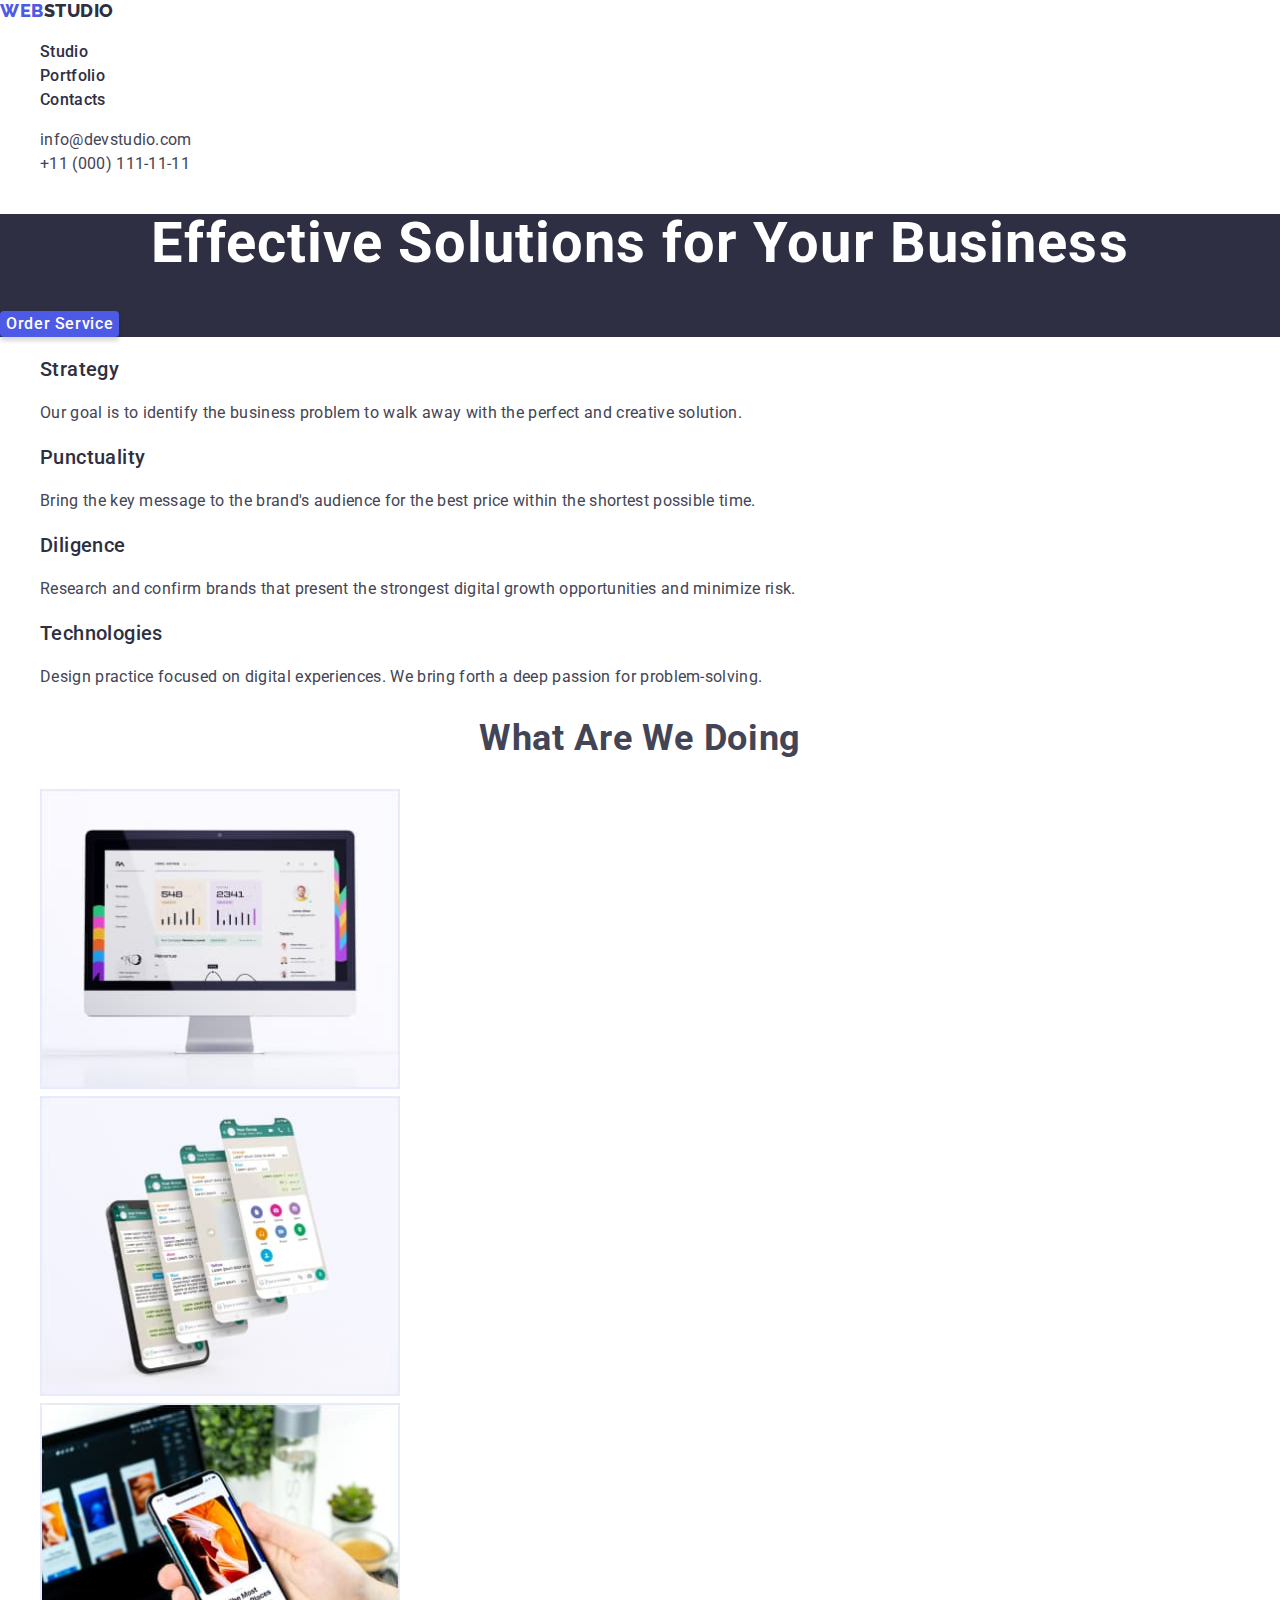
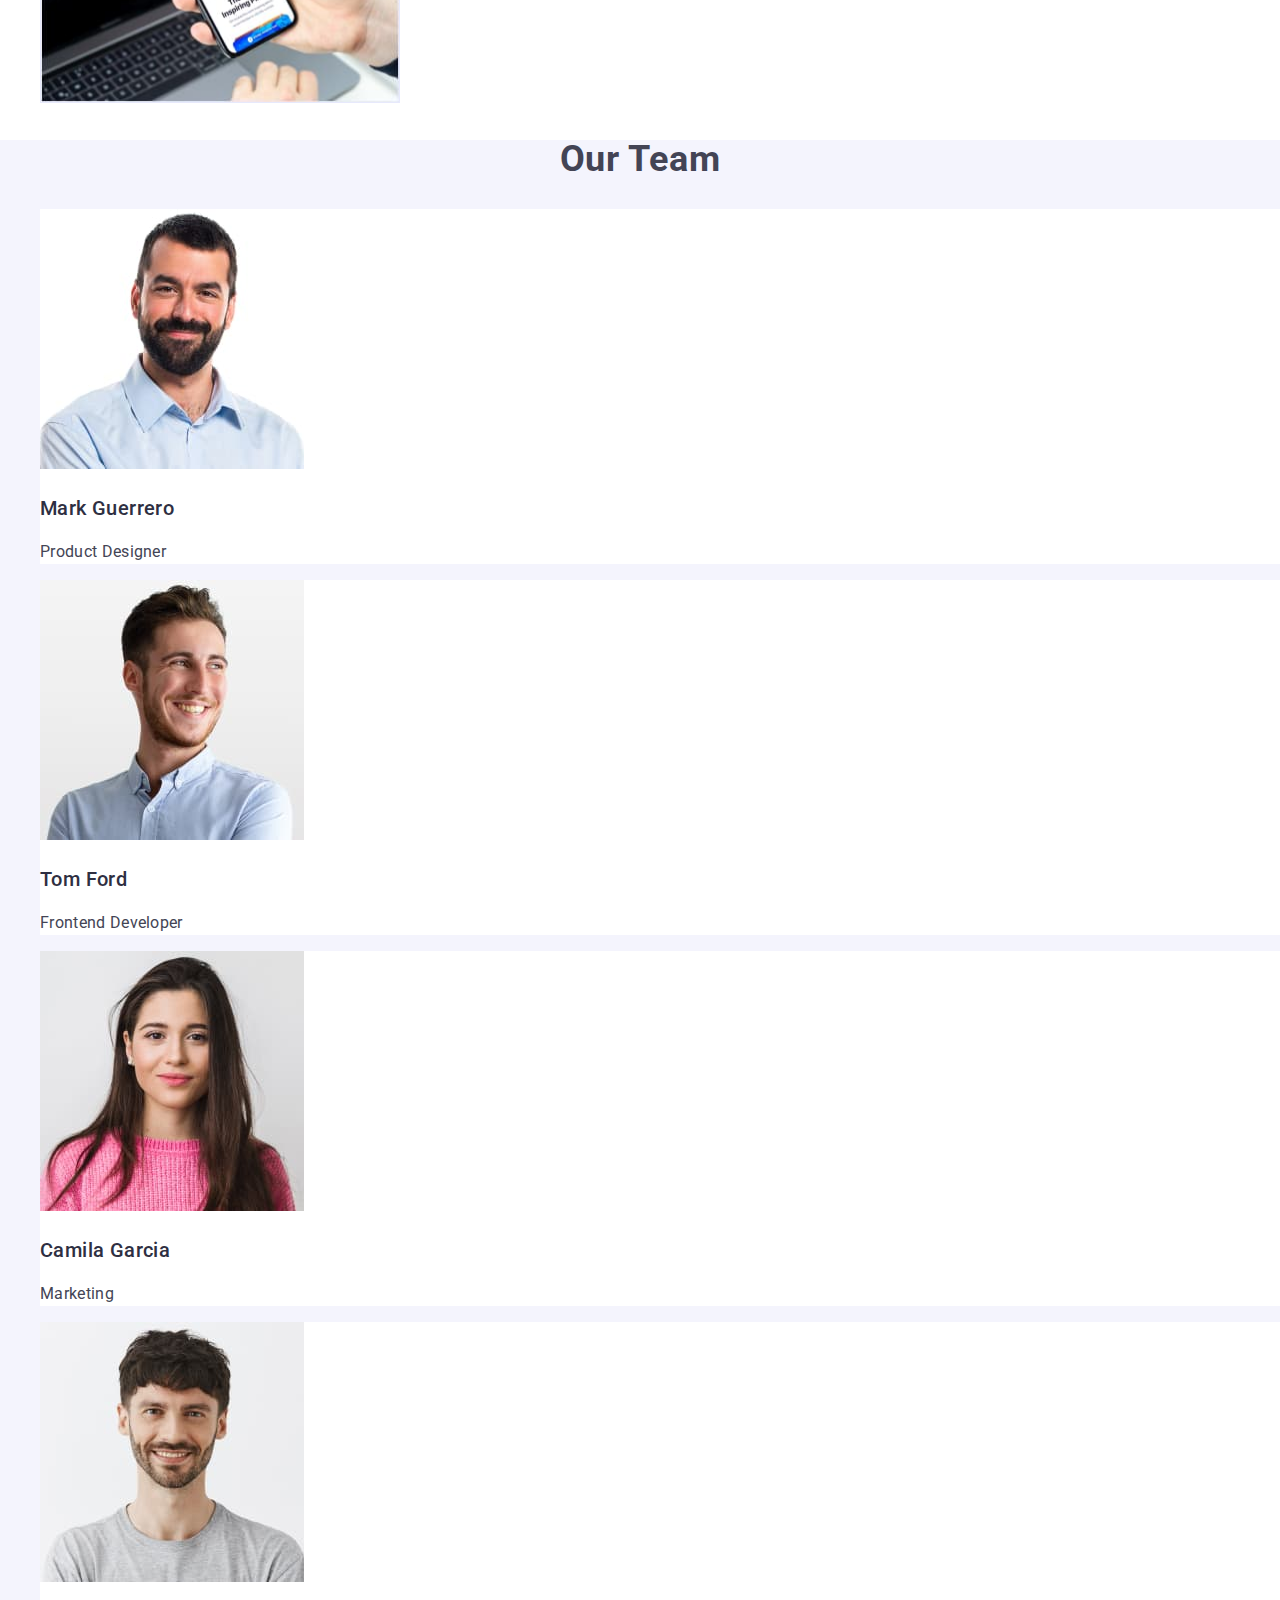
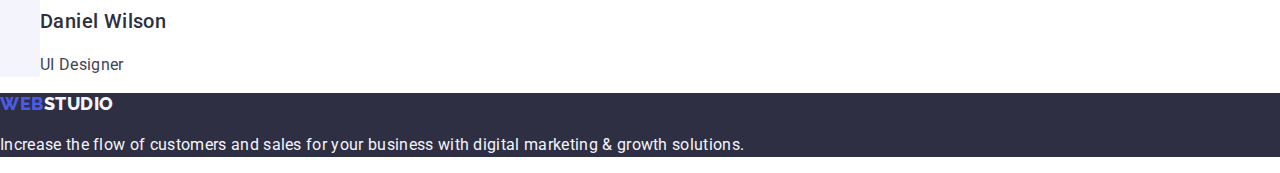
==== index.html @ 91d8b2e7 "Initial commit" ====
<!DOCTYPE html>
<html lang="en">
  <head>
    <meta charset="UTF-8" />
    <meta http-equiv="X-UA-Compatible" content="IE=edge" />
    <meta name="viewport" content="width=device-width, initial-scale=1.0" />
    <title>Web Studio (Version 3.0)</title>
    <link
      rel="stylesheet"
      href="https://cdnjs.cloudflare.com/ajax/libs/modern-normalize/1.0.0/modern-normalize.min.css"
    />
    <link rel="stylesheet" href="./css/styles.css" />
    <link rel="preconnect" href="https://fonts.googleapis.com" />
    <link rel="preconnect" href="https://fonts.gstatic.com" crossorigin />
    <link
      href="https://fonts.googleapis.com/css2?family=Raleway:wght@800&family=Roboto:wght@400;500;700;900&display=swap"
      rel="stylesheet"
    />
  </head>
  <body>
    <header>
      <!-- Header navigation -->
      <nav>
        <a class="logo" href="./index.html"
          >Web<span class="logo-header">Studio</span></a
        >
        <ul class="list">
          <li><a class="link nav-link" href="./index.html">Studio</a></li>
          <li>
            <a class="link nav-link" href="./portfolio.html">Portfolio</a>
          </li>
          <li><a class="link nav-link" href="">Contacts</a></li>
        </ul>
      </nav>
      <!-- Contacts -->
      <address class="contact">
        <ul class="list">
          <li>
            <a class="link contact" href="mailto:info@devstudio.com"
              >info@devstudio.com</a
            >
          </li>
          <li>
            <a class="link contact" href="tel:+110001111111"
              >+11 (000) 111-11-11</a
            >
          </li>
        </ul>
      </address>
    </header>
    <main>
      <!-- Hero section -->
      <section class="hero-section">
        <h1 class="hero-title">Effective Solutions for Your Business</h1>
        <button class="hero-btn" type="button">Order Service</button>
      </section>
      <section>
        <!-- Second section -->
        <h2 hidden class="title">List of possibilities</h2>
        <ul class="list">
          <li>
            <h3 class="title">Strategy</h3>
            <p class="text">
              Our goal is to identify the business problem to walk away with the
              perfect and creative solution.
            </p>
          </li>
          <li>
            <h3 class="title">Punctuality</h3>
            <p class="text">
              Bring the key message to the brand's audience for the best price
              within the shortest possible time.
            </p>
          </li>
          <li>
            <h3 class="title">Diligence</h3>
            <p class="text">
              Research and confirm brands that present the strongest digital
              growth opportunities and minimize risk.
            </p>
          </li>
          <li>
            <h3 class="title">Technologies</h3>
            <p class="text">
              Design practice focused on digital experiences. We bring forth a
              deep passion for problem-solving.
            </p>
          </li>
        </ul>
      </section>
      <!-- Third section -->
      <section>
        <h2 class="secondary-title">What are we doing</h2>
        <ul class="list">
          <li>
            <img
              class="hero-img"
              src="./images/studio/computer-screen.jpg"
              alt="White computer"
              width="360"
              height="300"
            />
          </li>
          <li>
            <img
              class="hero-img"
              src="./images/studio/phone.jpg"
              alt="Сhat on the phone"
              width="360"
              height="300"
            />
          </li>
          <li>
            <img
              class="hero-img"
              src="./images/studio/phone-in-hand.jpg"
              alt="Phone with program in hand"
              width="360"
              height="300"
            />
          </li>
        </ul>
      </section>
      <!-- Fourth section -->
      <section class="team-section">
        <h2 class="secondary-title">Our Team</h2>
        <ul class="list">
          <li class="card">
            <img
              src="./images/studio/portrait-mark.jpg"
              alt="Portrait of Mark Guerrero"
              width="264"
              height="260"
            />
            <h3 class="title">Mark Guerrero</h3>
            <p class="text">Product Designer</p>
          </li>
          <li class="card">
            <img
              src="./images/studio/portrait-tom.jpg"
              alt="Portrait of Tom Ford"
              width="264"
              height="260"
            />
            <h3 class="title">Tom Ford</h3>
            <p class="text">Frontend Developer</p>
          </li>
          <li class="card">
            <img
              src="./images/studio/portrait-camila.jpg"
              alt="Portrait of Camila Garcia"
              width="264"
              height="260"
            />
            <h3 class="title">Camila Garcia</h3>
            <p class="text">Marketing</p>
          </li>
          <li class="card">
            <img
              src="./images/studio/portrait-daniel.jpg"
              alt="Portrait of Daniel Wilson"
              width="264"
              height="260"
            />
            <h3 class="title">Daniel Wilson</h3>
            <p class="text">UI Designer</p>
          </li>
        </ul>
      </section>
    </main>
    <!-- Footer -->
    <footer class="footer-backround">
      <a class="logo" href="./index.html"
        >Web<span class="logo-footer">Studio</span></a
      >
      <p class="footer-text">
        Increase the flow of customers and sales for your business with digital
        marketing & growth solutions.
      </p>
    </footer>
  </body>
</html>
---- css/styles.css ----
:root {
  --primary-color: #434455;
  --secondary-color: #2e2f42;
  --design-color: #4d5ae5;
  --action-color: #404bbf;
  --white-color: #ffffff;
  --light-background-color: #f4f4fd;
  --light-text-color: #f4f4fd;
  --frame-color: #e7e9fc;
  --primary-text: 'Roboto', sans-serif;
  --secondary-text: 'Raleway', sans-serif;
}
/* Body */
body {
  color: var(--primary-color);
  font-size: 16px;
  font-family: var(--primary-text);
  line-height: 1.5;
  letter-spacing: 0.02em;
  background-color: var(--white-color);
}
/* Reset */
.link {
  text-decoration: none;
}
.link:hover,
.link:focus {
  color: var(--action-color);
  text-decoration: none;
}

.list {
  list-style-type: none;
}

/* Navigation and contact */
.nav-link {
  font-weight: 500;
  color: var(--secondary-color);
}

.contact {
  color: var(--primary-color);
  font-style: normal;
}
/* Logo */
.logo {
  font-weight: 800;
  font-size: 18px;
  text-decoration: none;
  line-height: 1.17;
  font-family: var(--secondary-text);
  color: var(--design-color);
  text-transform: uppercase;
  letter-spacing: 0.03em;
}

.logo-header {
  color: var(--secondary-color);
}

.logo-footer,
.footer-text {
  color: var(--light-text-color);
}

/* Buttons */
.hero-btn {
  background-color: var(--design-color);
  border-radius: 4px;
  box-shadow: 0px 4px 4px rgba(0, 0, 0, 0.15);
  font-weight: 500;
  letter-spacing: 0.04em;
  color: var(--white-color);
  font-family: 'Roboto';
  font-size: 16px;
  line-height: 1.5;
  border: none;
  cursor: pointer;
  font-family: 'Roboto', sans-serif;
}

.hero-btn:hover,
.hero-btn:focus {
  color: var(--white-color);
  background-color: var(--action-color);
}

.btn {
  color: var(--design-color);
  background-color: var(--light-background-color);
  font-weight: 500;
  font-style: normal;
  cursor: pointer;
  border-radius: 4px;
  border: 1px solid var(--frame-color);
  font-size: 16px;
  line-height: 1.5;
  letter-spacing: 0.04em;
  font-family: 'Roboto', sans-serif;
}
.btn:hover,
.btn:focus {
  color: var(--white-color);
  background-color: var(--action-color);
}

/* Hero section in studio */
.hero-section {
  background-color: var(--secondary-color);
}
.hero-title {
  font-weight: 700;
  font-size: 56px;
  line-height: 1.07;
  letter-spacing: 0.02em;
  color: var(--white-color);
  text-align: center;
}

/* Sections 2-4 in studio and portfolio */
.secondary-title {
  font-weight: 700;
  font-size: 36px;
  line-height: 1.11;
  text-align: center;
  text-transform: capitalize;
  letter-spacing: 0.02em;
  color: var(--primary-color);
}

.title {
  font-weight: 500;
  font-size: 20px;
  line-height: 1.2;
  color: var(--secondary-color);
  letter-spacing: 0.02em;
}

.text {
  color: var(--primary-color);
}

.hero-img {
  border: 1px solid var(--frame-color);
}

.team-section {
  background-color: var(--light-background-color);
}
.card {
  background-color: var(--white-color);
}

/* Footer */
.footer-backround {
  background-color: var(--secondary-color);
}
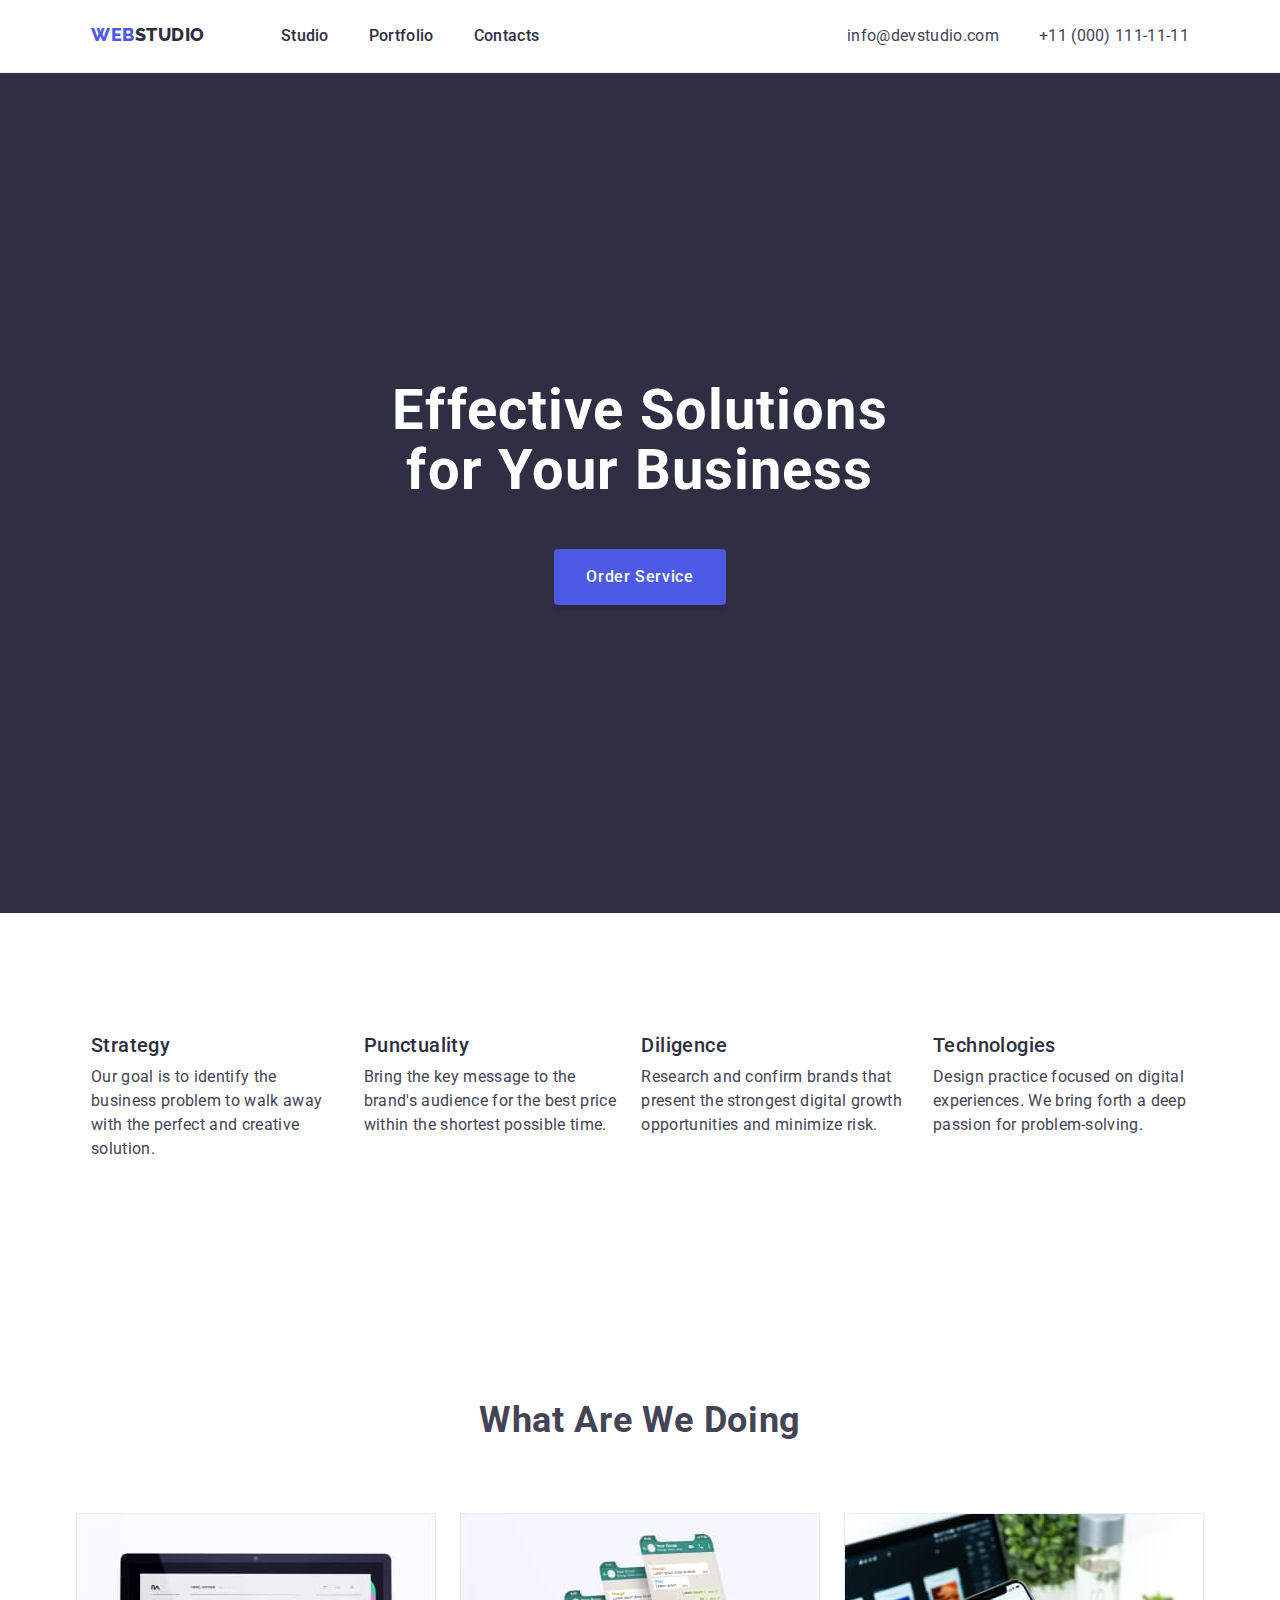
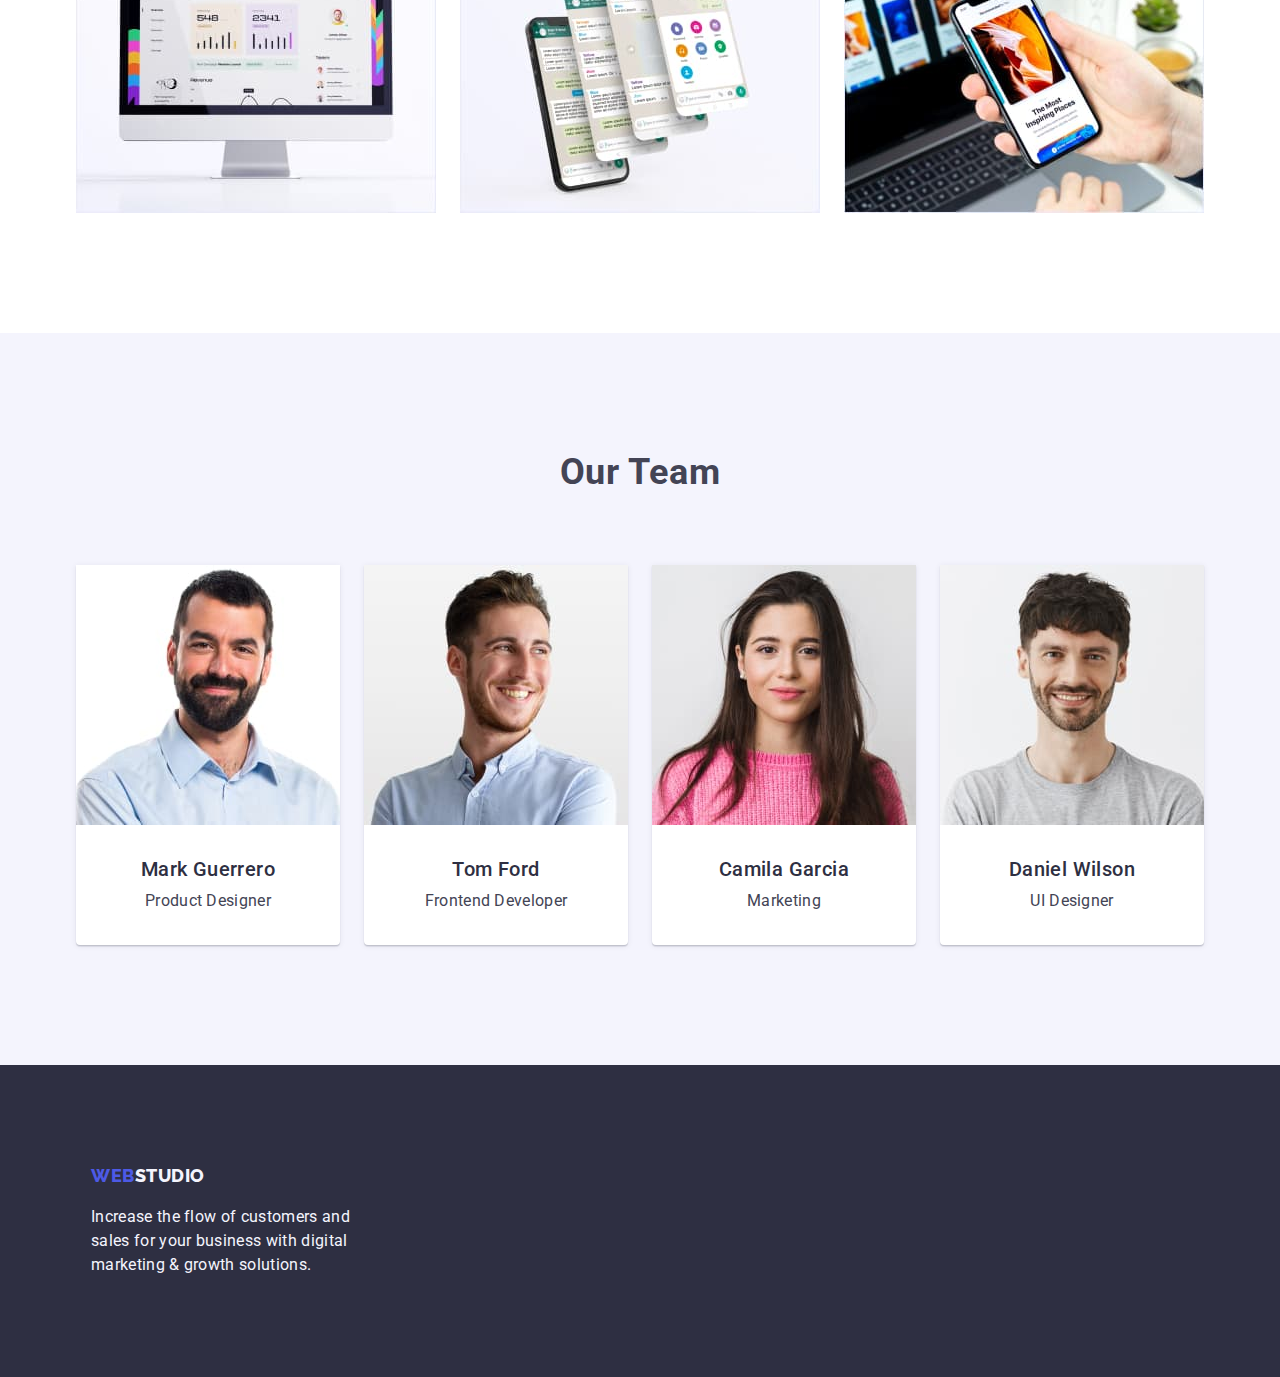
==== commit 7c3e607f: "hw3" ====
--- a/index.html
+++ b/index.html
@@ -18,165 +18,189 @@
     />
   </head>
   <body>
-    <header>
-      <!-- Header navigation -->
-      <nav>
-        <a class="logo" href="./index.html"
-          >Web<span class="logo-header">Studio</span></a
-        >
-        <ul class="list">
-          <li><a class="link nav-link" href="./index.html">Studio</a></li>
-          <li>
-            <a class="link nav-link" href="./portfolio.html">Portfolio</a>
-          </li>
-          <li><a class="link nav-link" href="">Contacts</a></li>
-        </ul>
-      </nav>
-      <!-- Contacts -->
-      <address class="contact">
-        <ul class="list">
-          <li>
-            <a class="link contact" href="mailto:info@devstudio.com"
-              >info@devstudio.com</a
-            >
-          </li>
-          <li>
-            <a class="link contact" href="tel:+110001111111"
-              >+11 (000) 111-11-11</a
-            >
-          </li>
-        </ul>
-      </address>
+    <!-- Header navigation -->
+    <header class="header-section">
+      <div class="container header-container">
+        <nav class="navigation">
+          <a class="logo" href="./index.html"
+            >Web<span class="logo-header">Studio</span></a
+          >
+          <ul class="list menu-list">
+            <li class="menu-item">
+              <a class="link nav-link" href="./index.html">Studio</a>
+            </li>
+            <li class="menu-item">
+              <a class="link nav-link" href="./portfolio.html">Portfolio</a>
+            </li>
+            <li class="menu-item">
+              <a class="link nav-link" href="">Contacts</a>
+            </li>
+          </ul>
+        </nav>
+        <!-- Contacts -->
+        <address class="address">
+          <ul class="list menu-list">
+            <li class="menu-item">
+              <a class="link contact-link" href="mailto:info@devstudio.com"
+                >info@devstudio.com</a
+              >
+            </li>
+            <li class="menu-item">
+              <a class="link contact-link" href="tel:+110001111111"
+                >+11 (000) 111-11-11</a
+              >
+            </li>
+          </ul>
+        </address>
+      </div>
     </header>
     <main>
       <!-- Hero section -->
-      <section class="hero-section">
-        <h1 class="hero-title">Effective Solutions for Your Business</h1>
-        <button class="hero-btn" type="button">Order Service</button>
-      </section>
-      <section>
-        <!-- Second section -->
-        <h2 hidden class="title">List of possibilities</h2>
-        <ul class="list">
-          <li>
-            <h3 class="title">Strategy</h3>
-            <p class="text">
-              Our goal is to identify the business problem to walk away with the
-              perfect and creative solution.
-            </p>
-          </li>
-          <li>
-            <h3 class="title">Punctuality</h3>
-            <p class="text">
-              Bring the key message to the brand's audience for the best price
-              within the shortest possible time.
-            </p>
-          </li>
-          <li>
-            <h3 class="title">Diligence</h3>
-            <p class="text">
-              Research and confirm brands that present the strongest digital
-              growth opportunities and minimize risk.
-            </p>
-          </li>
-          <li>
-            <h3 class="title">Technologies</h3>
-            <p class="text">
-              Design practice focused on digital experiences. We bring forth a
-              deep passion for problem-solving.
-            </p>
-          </li>
-        </ul>
+      <section class="section hero-section">
+        <div class="container hero-container">
+          <h1 class="hero-title">Effective Solutions for Your Business</h1>
+          <button class="hero-btn" type="button">Order Service</button>
+        </div>
+      </section>
+      <!-- Second section -->
+      <section class="section">
+        <div class="container">
+          <h2 hidden class="title">List of possibilities</h2>
+          <ul class="list list-possibilities">
+            <li class="item">
+              <h3 class="subtitle">Strategy</h3>
+              <p class="text">
+                Our goal is to identify the business problem to walk away with
+                the perfect and creative solution.
+              </p>
+            </li>
+            <li class="item">
+              <h3 class="subtitle">Punctuality</h3>
+              <p class="text">
+                Bring the key message to the brand's audience for the best price
+                within the shortest possible time.
+              </p>
+            </li>
+            <li class="item">
+              <h3 class="subtitle">Diligence</h3>
+              <p class="text">
+                Research and confirm brands that present the strongest digital
+                growth opportunities and minimize risk.
+              </p>
+            </li>
+            <li class="item">
+              <h3 class="subtitle">Technologies</h3>
+              <p class="text">
+                Design practice focused on digital experiences. We bring forth a
+                deep passion for problem-solving.
+              </p>
+            </li>
+          </ul>
+        </div>
       </section>
       <!-- Third section -->
-      <section>
-        <h2 class="secondary-title">What are we doing</h2>
-        <ul class="list">
-          <li>
-            <img
-              class="hero-img"
-              src="./images/studio/computer-screen.jpg"
-              alt="White computer"
-              width="360"
-              height="300"
-            />
-          </li>
-          <li>
-            <img
-              class="hero-img"
-              src="./images/studio/phone.jpg"
-              alt="Сhat on the phone"
-              width="360"
-              height="300"
-            />
-          </li>
-          <li>
-            <img
-              class="hero-img"
-              src="./images/studio/phone-in-hand.jpg"
-              alt="Phone with program in hand"
-              width="360"
-              height="300"
-            />
-          </li>
-        </ul>
+      <section class="section">
+        <div class="container">
+          <h2 class="title">What are we doing</h2>
+          <ul class="list pictures-list">
+            <li class="picture">
+              <img
+                class="hero-img"
+                src="./images/studio/computer-screen.jpg"
+                alt="White computer"
+                width="360"
+                height="300"
+              />
+            </li>
+            <li class="picture">
+              <img
+                class="hero-img"
+                src="./images/studio/phone.jpg"
+                alt="Сhat on the phone"
+                width="360"
+                height="300"
+              />
+            </li>
+            <li class="picture">
+              <img
+                class="hero-img"
+                src="./images/studio/phone-in-hand.jpg"
+                alt="Phone with program in hand"
+                width="360"
+                height="300"
+              />
+            </li>
+          </ul>
+        </div>
       </section>
       <!-- Fourth section -->
-      <section class="team-section">
-        <h2 class="secondary-title">Our Team</h2>
-        <ul class="list">
-          <li class="card">
-            <img
-              src="./images/studio/portrait-mark.jpg"
-              alt="Portrait of Mark Guerrero"
-              width="264"
-              height="260"
-            />
-            <h3 class="title">Mark Guerrero</h3>
-            <p class="text">Product Designer</p>
-          </li>
-          <li class="card">
-            <img
-              src="./images/studio/portrait-tom.jpg"
-              alt="Portrait of Tom Ford"
-              width="264"
-              height="260"
-            />
-            <h3 class="title">Tom Ford</h3>
-            <p class="text">Frontend Developer</p>
-          </li>
-          <li class="card">
-            <img
-              src="./images/studio/portrait-camila.jpg"
-              alt="Portrait of Camila Garcia"
-              width="264"
-              height="260"
-            />
-            <h3 class="title">Camila Garcia</h3>
-            <p class="text">Marketing</p>
-          </li>
-          <li class="card">
-            <img
-              src="./images/studio/portrait-daniel.jpg"
-              alt="Portrait of Daniel Wilson"
-              width="264"
-              height="260"
-            />
-            <h3 class="title">Daniel Wilson</h3>
-            <p class="text">UI Designer</p>
-          </li>
-        </ul>
+      <section class="team-section section">
+        <div class="container">
+          <h2 class="title">Our Team</h2>
+          <ul class="list list-card">
+            <li class="card">
+              <img
+                src="./images/studio/portrait-mark.jpg"
+                alt="Portrait of Mark Guerrero"
+                width="264"
+                height="260"
+              />
+              <div class="user">
+                <h3 class="subtitle">Mark Guerrero</h3>
+                <p class="text">Product Designer</p>
+              </div>
+            </li>
+            <li class="card">
+              <img
+                src="./images/studio/portrait-tom.jpg"
+                alt="Portrait of Tom Ford"
+                width="264"
+                height="260"
+              />
+              <div class="user">
+                <h3 class="subtitle">Tom Ford</h3>
+                <p class="text">Frontend Developer</p>
+              </div>
+            </li>
+            <li class="card">
+              <img
+                src="./images/studio/portrait-camila.jpg"
+                alt="Portrait of Camila Garcia"
+                width="264"
+                height="260"
+              />
+              <div class="user">
+                <h3 class="subtitle">Camila Garcia</h3>
+                <p class="text">Marketing</p>
+              </div>
+            </li>
+            <li class="card">
+              <img
+                src="./images/studio/portrait-daniel.jpg"
+                alt="Portrait of Daniel Wilson"
+                width="264"
+                height="260"
+              />
+              <div class="user">
+                <h3 class="subtitle">Daniel Wilson</h3>
+                <p class="text">UI Designer</p>
+              </div>
+            </li>
+          </ul>
+        </div>
       </section>
     </main>
     <!-- Footer -->
-    <footer class="footer-backround">
-      <a class="logo" href="./index.html"
-        >Web<span class="logo-footer">Studio</span></a
-      >
-      <p class="footer-text">
-        Increase the flow of customers and sales for your business with digital
-        marketing & growth solutions.
-      </p>
+    <footer class="footer-section section">
+      <div class="container footer-container">
+        <a class="logo" href="./index.html"
+          >Web<span class="logo-footer">Studio</span></a
+        >
+        <p class="footer-text">
+          Increase the flow of customers and sales for your business with
+          digital marketing & growth solutions.
+        </p>
+      </div>
     </footer>
   </body>
 </html>
--- a/css/styles.css
+++ b/css/styles.css
@@ -19,32 +19,64 @@
   letter-spacing: 0.02em;
   background-color: var(--white-color);
 }
-/* Reset */
+/* Reset start */
+h1,
+h2,
+h3,
+p {
+  margin-top: 0;
+  margin-bottom: 0;
+}
+
+img {
+  display: block;
+}
+
+button {
+  cursor: pointer;
+}
+
 .link {
   text-decoration: none;
 }
-.link:hover,
-.link:focus {
-  color: var(--action-color);
-  text-decoration: none;
-}
 
 .list {
   list-style-type: none;
-}
-
-/* Navigation and contact */
-.nav-link {
-  font-weight: 500;
-  color: var(--secondary-color);
-}
-
-.contact {
-  color: var(--primary-color);
-  font-style: normal;
-}
-/* Logo */
+  margin: 0;
+  padding: 0;
+}
+/* Reset end */
+
+/* Container */
+.container {
+  width: 1128px;
+  margin-left: auto;
+  margin-right: auto;
+  padding-left: 15px;
+  padding-right: 15px;
+}
+
+/* Header */
+.header-container {
+  display: flex;
+  align-items: center;
+  justify-content: space-between;
+}
+
+.header-section {
+  border-bottom: 1px solid var(--frame-color);
+}
+
+.navigation {
+  display: flex;
+  align-items: center;
+  margin-right: auto;
+}
+
 .logo {
+  height: 24px;
+  margin-right: 76px;
+
   font-weight: 800;
   font-size: 18px;
   text-decoration: none;
@@ -59,25 +91,75 @@
   color: var(--secondary-color);
 }
 
-.logo-footer,
-.footer-text {
-  color: var(--light-text-color);
-}
-
-/* Buttons */
+.menu-list {
+  display: flex;
+  align-items: center;
+}
+
+.menu-item + .menu-item {
+  margin-left: 40px;
+}
+
+.link:hover,
+.link:focus {
+  color: var(--action-color);
+}
+
+.nav-link {
+  display: block;
+  font-weight: 500;
+  color: var(--secondary-color);
+  padding-top: 24px;
+  padding-bottom: 24px;
+}
+
+.contact-link {
+  display: block;
+  padding-top: 24px;
+  padding-bottom: 24px;
+
+  color: var(--primary-color);
+  font-style: normal;
+}
+
+/* Hero section in studio */
+.hero-section {
+  background-color: var(--secondary-color);
+}
+.hero-container {
+  padding: 188px 0;
+  text-align: center;
+}
+
+.hero-title {
+  margin-top: 0;
+  margin-right: auto;
+  margin-bottom: 48px;
+  margin-left: auto;
+
+  font-weight: 700;
+  font-size: 56px;
+  line-height: 1.07;
+  letter-spacing: 0.02em;
+  color: var(--white-color);
+  width: 496px;
+  height: 120px;
+}
+
 .hero-btn {
+  padding: 16px 32px;
+  min-width: 169px;
+  min-height: 56px;
+
   background-color: var(--design-color);
   border-radius: 4px;
   box-shadow: 0px 4px 4px rgba(0, 0, 0, 0.15);
   font-weight: 500;
   letter-spacing: 0.04em;
   color: var(--white-color);
-  font-family: 'Roboto';
   font-size: 16px;
   line-height: 1.5;
-  border: none;
-  cursor: pointer;
-  font-family: 'Roboto', sans-serif;
+  border: transparent;
 }
 
 .hero-btn:hover,
@@ -86,40 +168,16 @@
   background-color: var(--action-color);
 }
 
-.btn {
-  color: var(--design-color);
-  background-color: var(--light-background-color);
-  font-weight: 500;
-  font-style: normal;
-  cursor: pointer;
-  border-radius: 4px;
-  border: 1px solid var(--frame-color);
-  font-size: 16px;
-  line-height: 1.5;
-  letter-spacing: 0.04em;
-  font-family: 'Roboto', sans-serif;
-}
-.btn:hover,
-.btn:focus {
-  color: var(--white-color);
-  background-color: var(--action-color);
-}
-
-/* Hero section in studio */
-.hero-section {
-  background-color: var(--secondary-color);
-}
-.hero-title {
-  font-weight: 700;
-  font-size: 56px;
-  line-height: 1.07;
-  letter-spacing: 0.02em;
-  color: var(--white-color);
-  text-align: center;
-}
-
-/* Sections 2-4 in studio and portfolio */
-.secondary-title {
+/* All sections  */
+.section {
+  padding: 120px 0;
+}
+
+.title {
+  min-width: 323px;
+  height: 40px;
+  margin-bottom: 72px;
+
   font-weight: 700;
   font-size: 36px;
   line-height: 1.11;
@@ -129,7 +187,9 @@
   color: var(--primary-color);
 }
 
-.title {
+.subtitle {
+  margin-bottom: 8px;
+
   font-weight: 500;
   font-size: 20px;
   line-height: 1.2;
@@ -141,18 +201,123 @@
   color: var(--primary-color);
 }
 
-.hero-img {
-  border: 1px solid var(--frame-color);
-}
-
+/* Second section */
+.list-possibilities {
+  display: flex;
+}
+.item + .item {
+  margin-left: 24px;
+}
+
+/* Third section */
+.pictures-list {
+  display: flex;
+  padding: 0px;
+  gap: 24px;
+  margin-top: 72px;
+  justify-content: center;
+}
+
+.picture {
+  flex-basis: calc((100% - 2 * 24px) / 3);
+}
+
+/*Team section  */
 .team-section {
   background-color: var(--light-background-color);
 }
+
+.list-card {
+  display: flex;
+  justify-content: center;
+  gap: 24px;
+}
+
 .card {
+  width: 264px;
+  height: 380px;
   background-color: var(--white-color);
+  box-shadow: 0px 1px 6px rgba(46, 47, 66, 0.08),
+    0px 1px 1px rgba(46, 47, 66, 0.16), 0px 2px 1px rgba(46, 47, 66, 0.08);
+  border-radius: 0px 0px 4px 4px;
+  flex-basis: calc((100% - 3 * 24px) / 4);
+}
+
+.user {
+  padding: 32px 16px;
+  text-align: center;
+}
+
+/* Portfolio */
+.section-portfolio {
+  padding: 96px 0;
+}
+.btn-list {
+  display: flex;
+  align-items: center;
+  justify-content: center;
+  min-width: 586px;
+  margin-bottom: 72px;
+}
+
+.btn-item + .btn-item {
+  margin-left: 24px;
+}
+
+.btn {
+  padding: 12px 24px;
+
+  color: var(--design-color);
+  background-color: var(--light-background-color);
+  font-weight: 500;
+  border-radius: 4px;
+  border: 1px solid var(--frame-color);
+  font-size: 16px;
+  line-height: 1.5;
+  letter-spacing: 0.04em;
+}
+
+.btn:hover,
+.btn:focus {
+  color: var(--white-color);
+  background-color: var(--action-color);
+}
+
+.list-img {
+  display: flex;
+  flex-wrap: wrap;
+  max-width: 1128px;
+  row-gap: 48px;
+  column-gap: 24px;
+}
+
+.img {
+  border: 1px solid var(--frame-color);
+  width: 360px;
+  height: 420px;
+  flex-basis: calc((100% - 8 * 24px) / 9);
+}
+.desc {
+  margin: 32px 0;
+  padding: 0 16px 0 16px;
 }
 
 /* Footer */
-.footer-backround {
+.footer-section {
   background-color: var(--secondary-color);
-}
+  padding: 100px 0;
+}
+.footer-container {
+  display: flex;
+  flex-direction: column;
+}
+.logo-footer {
+  color: var(--light-text-color);
+}
+
+.footer-text {
+  margin-top: 16px;
+  width: 264px;
+  height: 72px;
+  color: var(--light-text-color);
+}
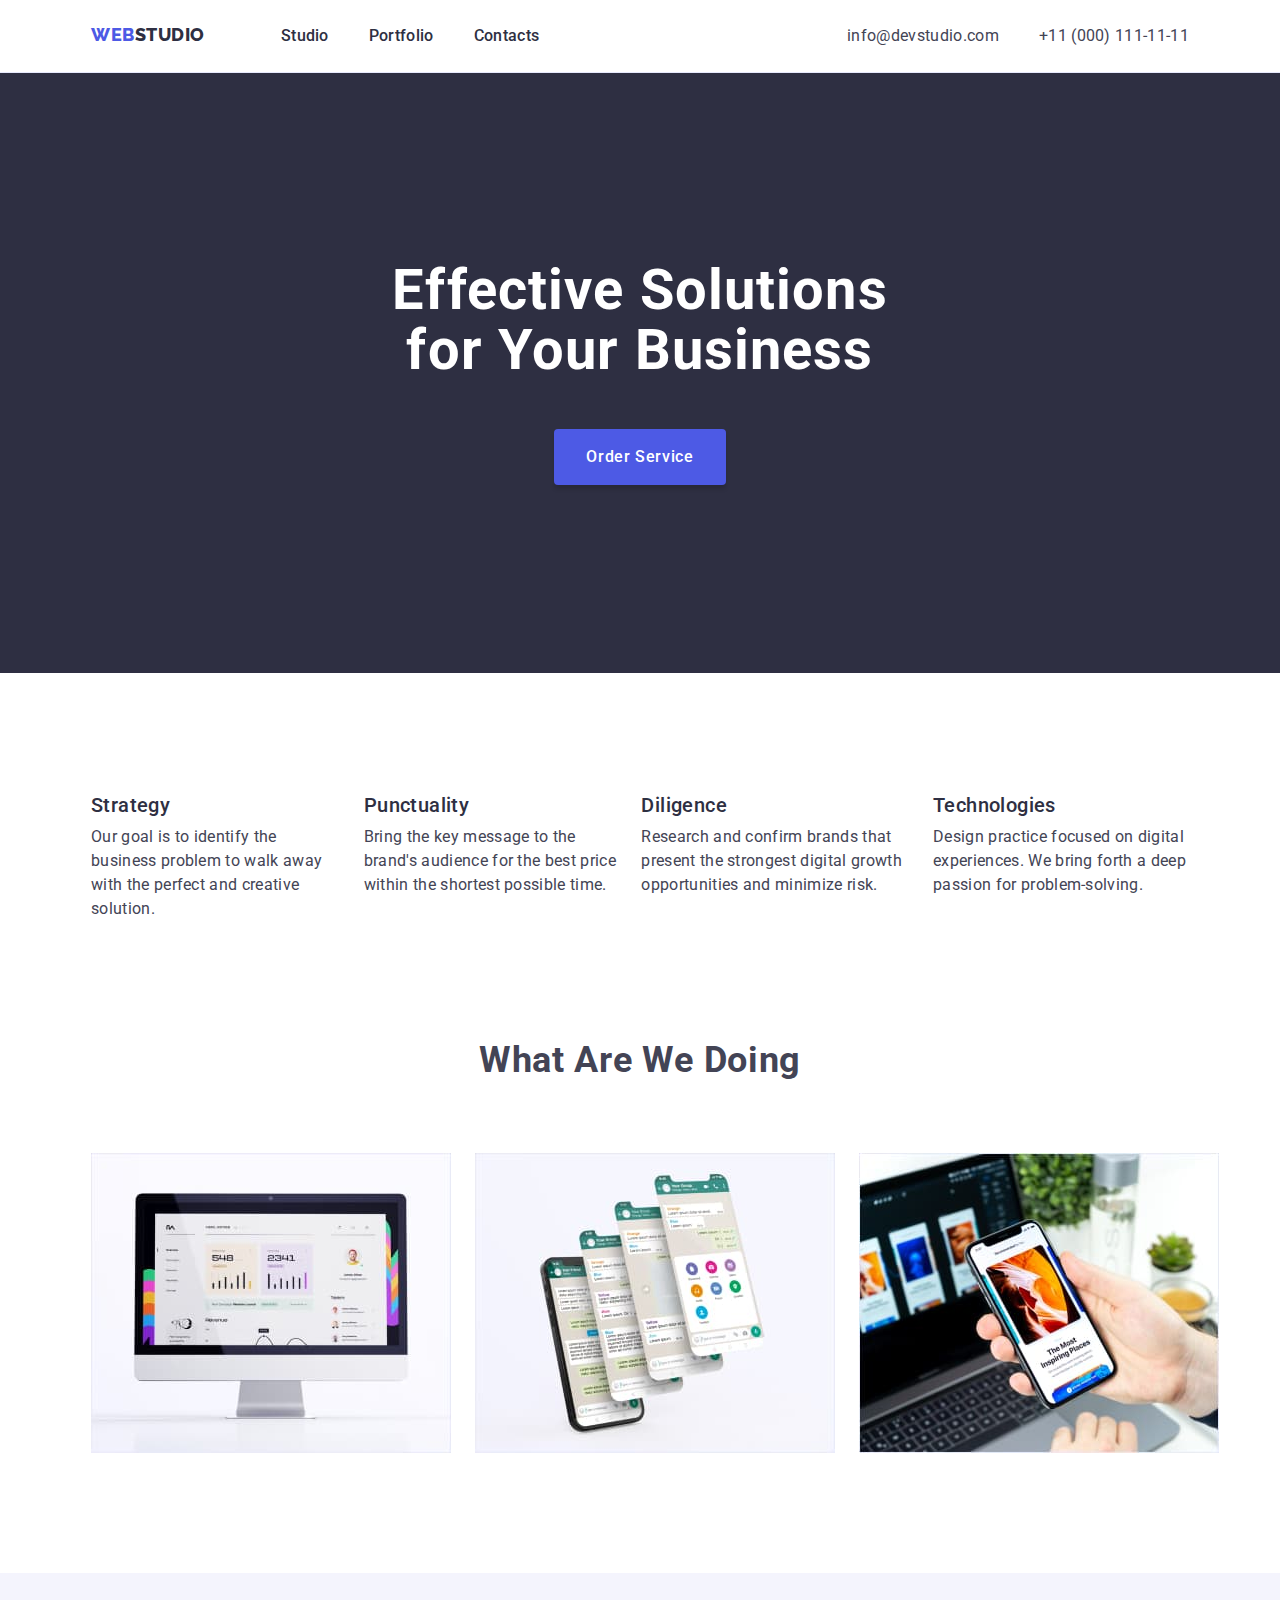
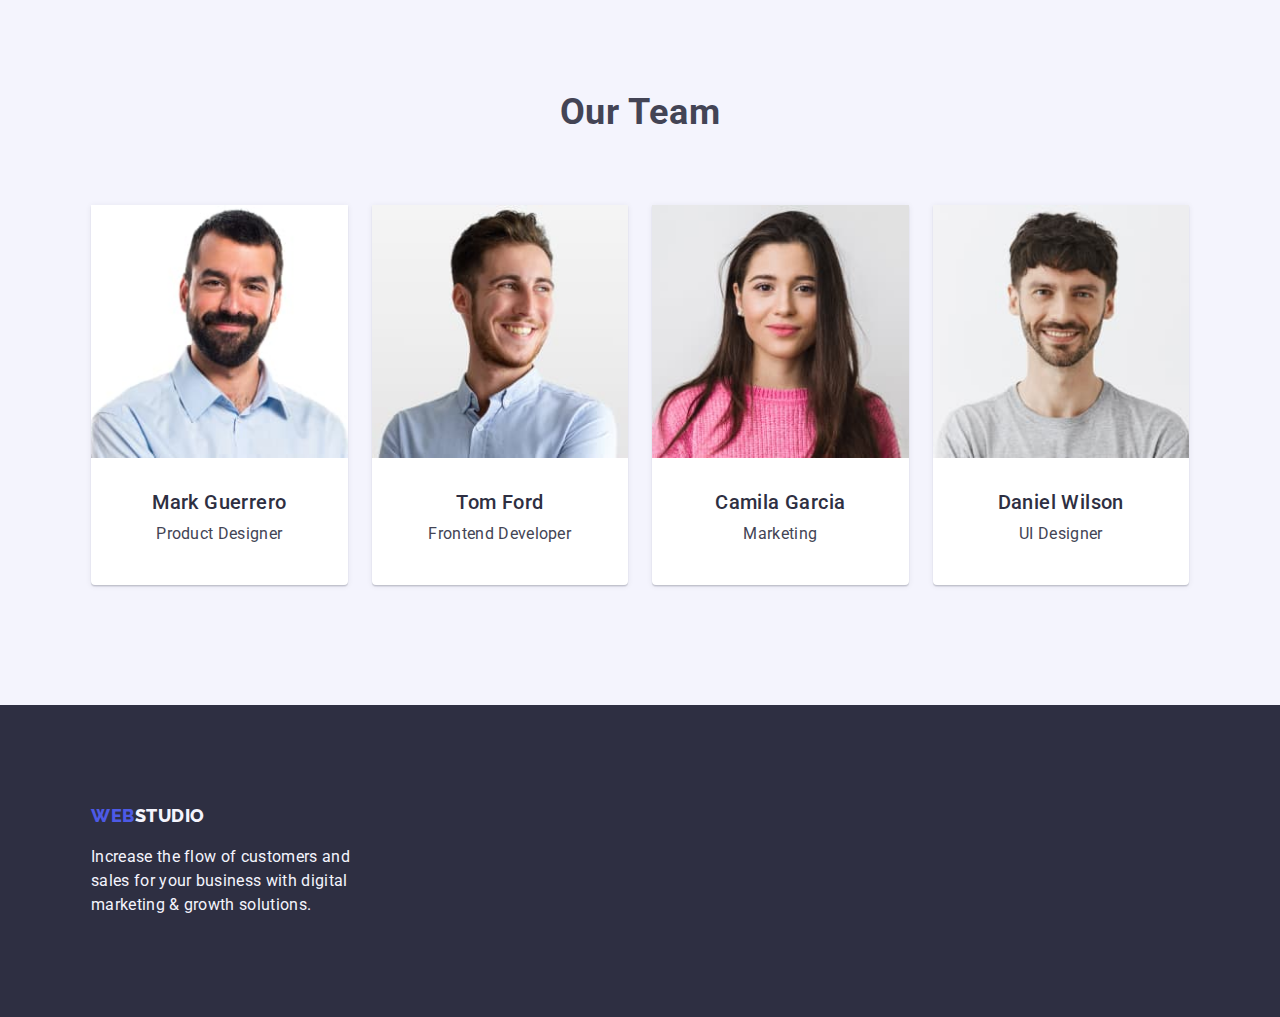
==== commit 80a1d40c: "fixed hm3" ====
--- a/index.html
+++ b/index.html
@@ -65,7 +65,7 @@
       <!-- Second section -->
       <section class="section">
         <div class="container">
-          <h2 hidden class="title">List of possibilities</h2>
+          <h2 hidden class="title .visually-hidden">List of possibilities</h2>
           <ul class="list list-possibilities">
             <li class="item">
               <h3 class="subtitle">Strategy</h3>
@@ -99,7 +99,7 @@
         </div>
       </section>
       <!-- Third section -->
-      <section class="section">
+      <section class="section second-section">
         <div class="container">
           <h2 class="title">What are we doing</h2>
           <ul class="list pictures-list">
--- a/css/styles.css
+++ b/css/styles.css
@@ -9,6 +9,7 @@
   --frame-color: #e7e9fc;
   --primary-text: 'Roboto', sans-serif;
   --secondary-text: 'Raleway', sans-serif;
+  --set-gap: 24px;
 }
 /* Body */
 body {
@@ -30,6 +31,8 @@
 
 img {
   display: block;
+  max-width: 100%;
+  height: auto;
 }
 
 button {
@@ -54,6 +57,14 @@
   margin-right: auto;
   padding-left: 15px;
   padding-right: 15px;
+}
+
+/* Section */
+.section {
+  padding-top: 120px;
+  padding-right: 0;
+  padding-bottom: 120px;
+  padding-left: 0;
 }
 
 /* Header */
@@ -107,10 +118,11 @@
 
 .nav-link {
   display: block;
+  padding-top: 24px;
+  padding-bottom: 24px;
+
   font-weight: 500;
   color: var(--secondary-color);
-  padding-top: 24px;
-  padding-bottom: 24px;
 }
 
 .contact-link {
@@ -125,9 +137,10 @@
 /* Hero section in studio */
 .hero-section {
   background-color: var(--secondary-color);
-}
+  padding: 188px 0;
+}
+
 .hero-container {
-  padding: 188px 0;
   text-align: center;
 }
 
@@ -147,7 +160,10 @@
 }
 
 .hero-btn {
-  padding: 16px 32px;
+  padding-top: 16px;
+  padding-right: 32px;
+  padding-bottom: 16px;
+  padding-left: 32px;
   min-width: 169px;
   min-height: 56px;
 
@@ -169,13 +185,9 @@
 }
 
 /* All sections  */
-.section {
-  padding: 120px 0;
-}
 
 .title {
   min-width: 323px;
-  height: 40px;
   margin-bottom: 72px;
 
   font-weight: 700;
@@ -187,6 +199,19 @@
   color: var(--primary-color);
 }
 
+.visually-hidden {
+  position: absolute;
+  width: 1px;
+  height: 1px;
+  margin: -1px;
+  border: 0;
+  padding: 0;
+  white-space: nowrap;
+  clip-path: inset(100%);
+  clip: rect(0 0 0 0);
+  overflow: hidden;
+}
+
 .subtitle {
   margin-bottom: 8px;
 
@@ -202,6 +227,10 @@
 }
 
 /* Second section */
+
+.second-section {
+  padding-top: 0;
+}
 .list-possibilities {
   display: flex;
 }
@@ -213,13 +242,15 @@
 .pictures-list {
   display: flex;
   padding: 0px;
-  gap: 24px;
+  gap: var(--set-gap);
   margin-top: 72px;
   justify-content: center;
+  flex-wrap: wrap;
+  width: 1128px;
 }
 
 .picture {
-  flex-basis: calc((100% - 2 * 24px) / 3);
+  flex-basis: calc(100% - 2 * var(--set-gap)) / 3;
 }
 
 /*Team section  */
@@ -230,7 +261,7 @@
 .list-card {
   display: flex;
   justify-content: center;
-  gap: 24px;
+  gap: var(--set-gap);
 }
 
 .card {
@@ -240,18 +271,25 @@
   box-shadow: 0px 1px 6px rgba(46, 47, 66, 0.08),
     0px 1px 1px rgba(46, 47, 66, 0.16), 0px 2px 1px rgba(46, 47, 66, 0.08);
   border-radius: 0px 0px 4px 4px;
-  flex-basis: calc((100% - 3 * 24px) / 4);
+  flex-basis: calc(100% - 3 * var(--set-gap)) / 4;
 }
 
 .user {
-  padding: 32px 16px;
+  padding-top: 32px;
+  padding-right: 16px;
+  padding-bottom: 32px;
+  padding-left: 16px;
   text-align: center;
 }
 
 /* Portfolio */
 .section-portfolio {
-  padding: 96px 0;
-}
+  padding-top: 96px;
+  padding-right: 0;
+  padding-bottom: 96px;
+  padding-left: 0;
+}
+
 .btn-list {
   display: flex;
   align-items: center;
@@ -265,7 +303,10 @@
 }
 
 .btn {
-  padding: 12px 24px;
+  padding-top: 12px;
+  padding-right: 24px;
+  padding-bottom: 12px;
+  padding-left: 24px;
 
   color: var(--design-color);
   background-color: var(--light-background-color);
@@ -283,34 +324,46 @@
   background-color: var(--action-color);
 }
 
-.list-img {
+.list-img-card {
   display: flex;
   flex-wrap: wrap;
-  max-width: 1128px;
   row-gap: 48px;
-  column-gap: 24px;
-}
-
-.img {
+  column-gap: var(--set-gap);
+  width: 1128px;
+}
+
+.img-card {
   border: 1px solid var(--frame-color);
+  background-color: var(--white-color);
   width: 360px;
-  height: 420px;
-  flex-basis: calc((100% - 8 * 24px) / 9);
-}
+  flex-basis: calc(100% - 8 * var(--set-gap)) / 9;
+}
+
 .desc {
-  margin: 32px 0;
-  padding: 0 16px 0 16px;
+  margin-top: 32px;
+  margin-right: 0;
+  margin-bottom: 32px;
+  margin-left: 0;
+  padding-top: 0;
+  padding-right: 16px;
+  padding-bottom: 0;
+  padding-left: 16px;
 }
 
 /* Footer */
 .footer-section {
   background-color: var(--secondary-color);
-  padding: 100px 0;
-}
+  padding-top: 100px;
+  padding-right: 0;
+  padding-bottom: 100px;
+  padding-left: 0;
+}
+
 .footer-container {
   display: flex;
   flex-direction: column;
 }
+
 .logo-footer {
   color: var(--light-text-color);
 }
@@ -318,6 +371,5 @@
 .footer-text {
   margin-top: 16px;
   width: 264px;
-  height: 72px;
   color: var(--light-text-color);
 }
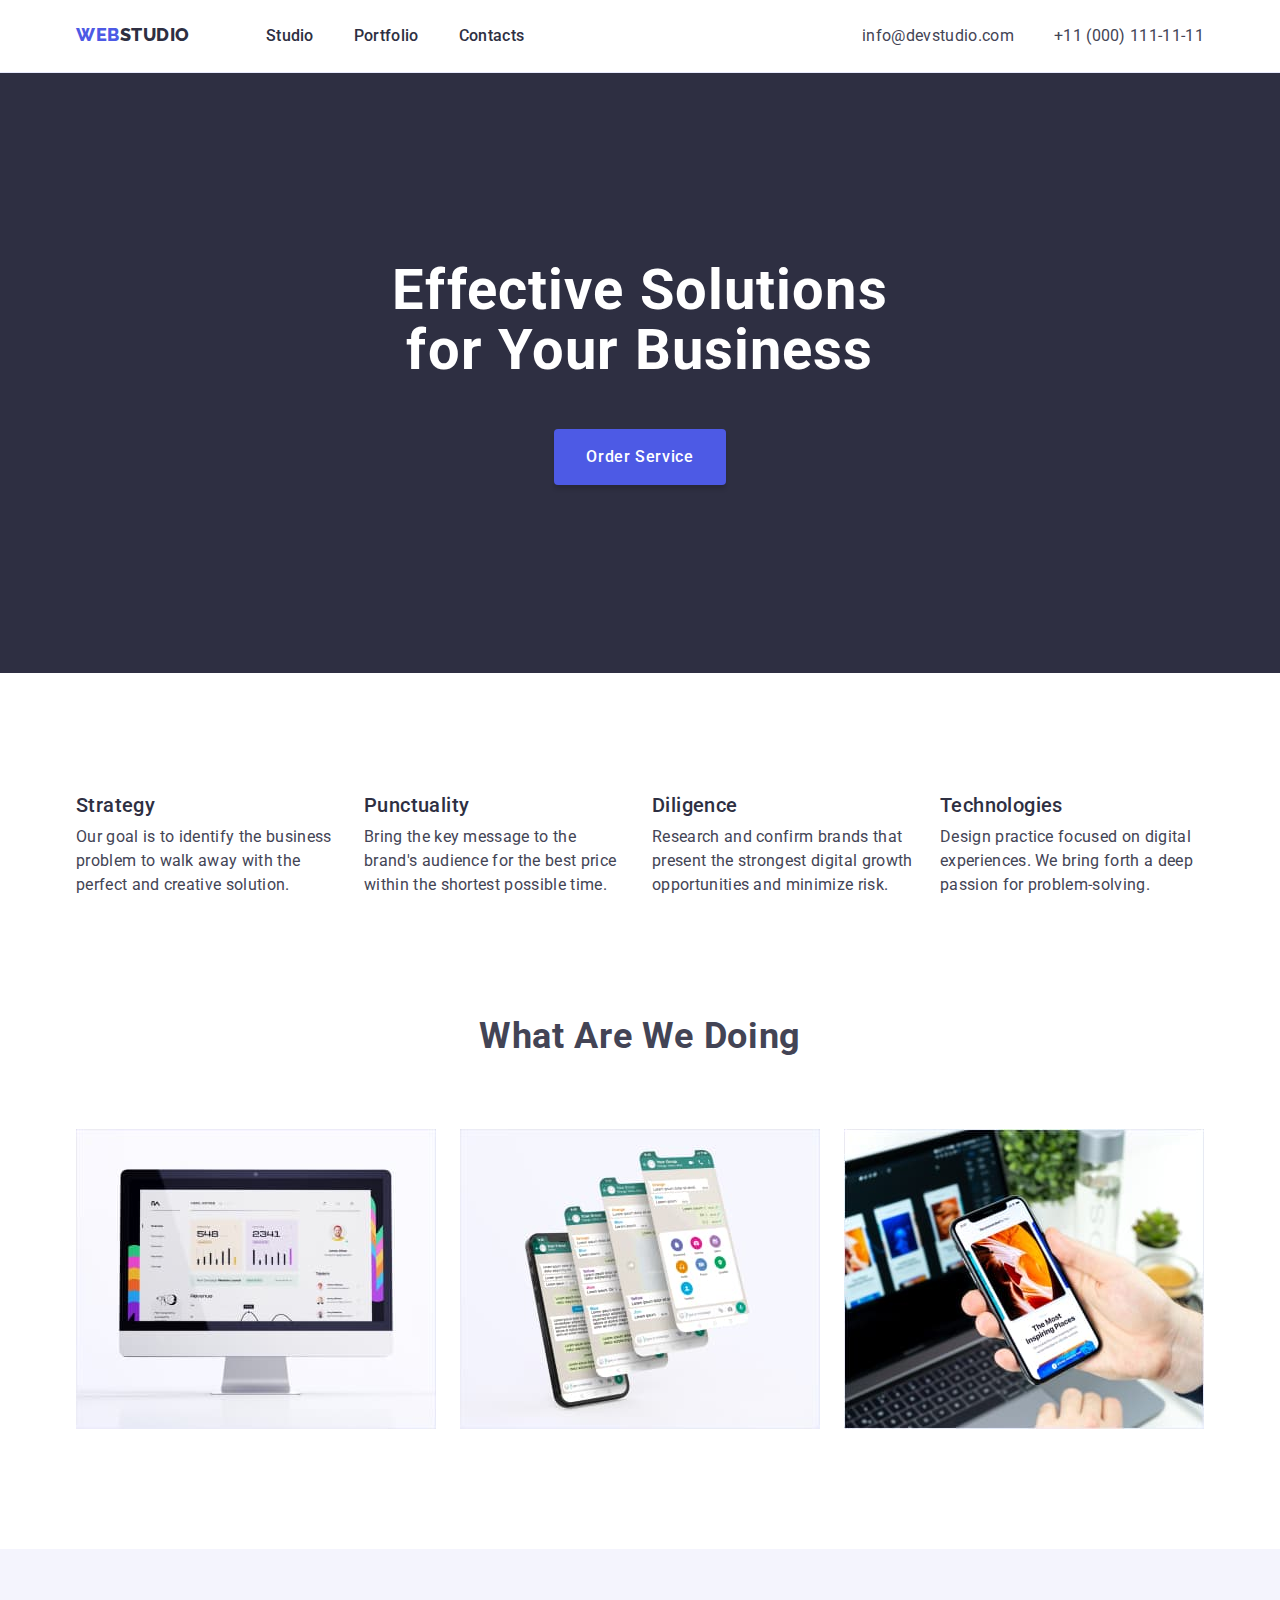
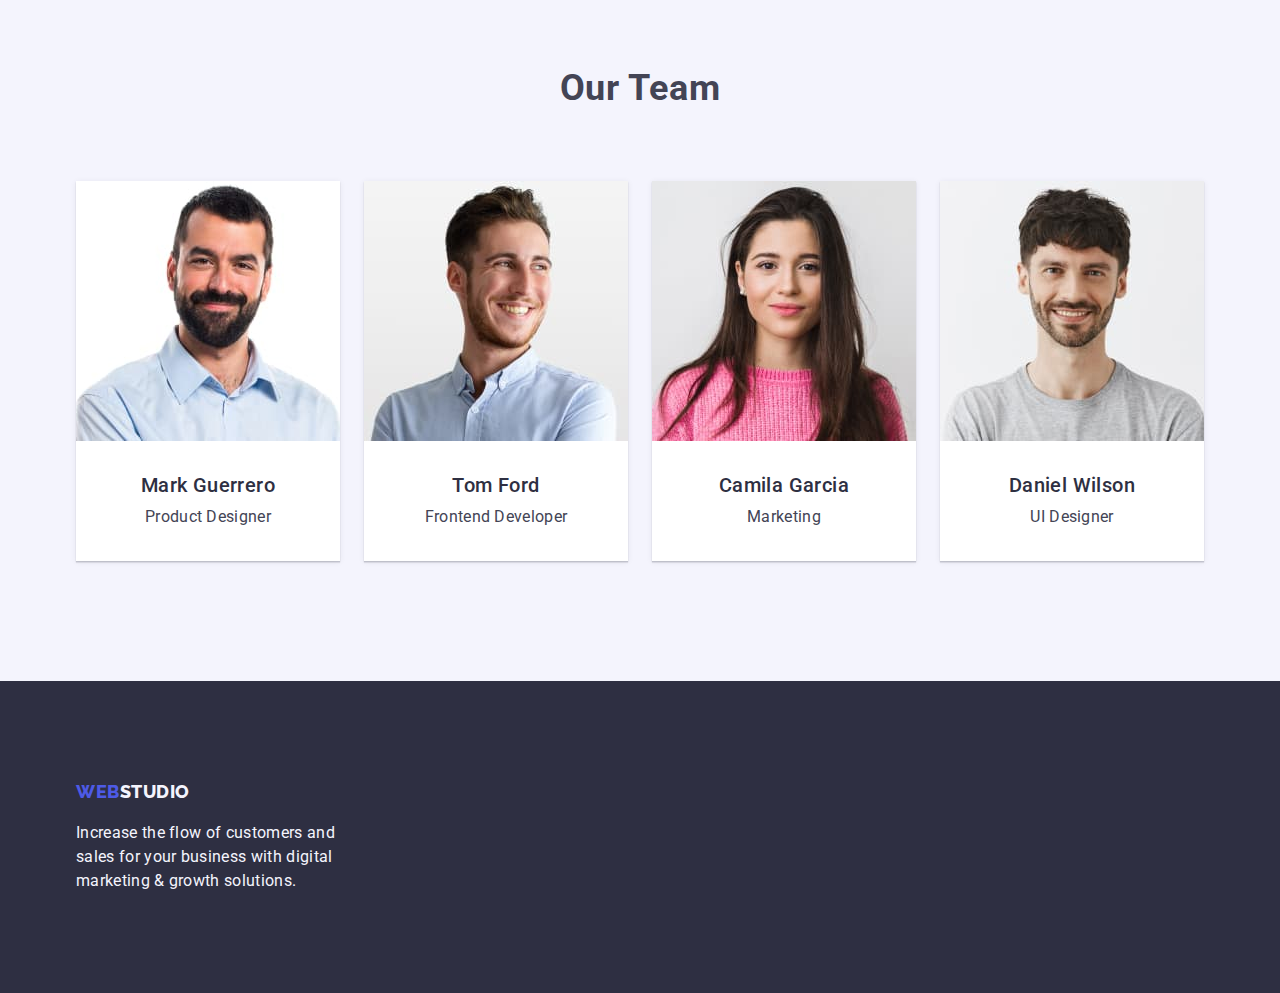
==== commit c8a32d75: "Fixed mistakes" ====
--- a/index.html
+++ b/index.html
@@ -193,7 +193,7 @@
     <!-- Footer -->
     <footer class="footer-section section">
       <div class="container footer-container">
-        <a class="logo" href="./index.html"
+        <a class="logo footer-link" href="./index.html"
           >Web<span class="logo-footer">Studio</span></a
         >
         <p class="footer-text">
--- a/css/styles.css
+++ b/css/styles.css
@@ -52,7 +52,7 @@
 
 /* Container */
 .container {
-  width: 1128px;
+  width: 1158px;
   margin-left: auto;
   margin-right: auto;
   padding-left: 15px;
@@ -105,10 +105,7 @@
 .menu-list {
   display: flex;
   align-items: center;
-}
-
-.menu-item + .menu-item {
-  margin-left: 40px;
+  gap: 40px;
 }
 
 .link:hover,
@@ -155,17 +152,22 @@
   line-height: 1.07;
   letter-spacing: 0.02em;
   color: var(--white-color);
-  width: 496px;
+  max-width: 496px;
   height: 120px;
 }
 
 .hero-btn {
+  display: block;
   padding-top: 16px;
   padding-right: 32px;
   padding-bottom: 16px;
   padding-left: 32px;
   min-width: 169px;
   min-height: 56px;
+  margin-top: 0;
+  margin-right: auto;
+  margin-bottom: 0;
+  margin-left: auto;
 
   background-color: var(--design-color);
   border-radius: 4px;
@@ -233,9 +235,11 @@
 }
 .list-possibilities {
   display: flex;
-}
-.item + .item {
-  margin-left: 24px;
+  gap: var(--set-gap);
+}
+
+.item {
+  flex-basis: calc((100% - 3 * var(--set-gap)) / 4);
 }
 
 /* Third section */
@@ -246,11 +250,11 @@
   margin-top: 72px;
   justify-content: center;
   flex-wrap: wrap;
-  width: 1128px;
+  max-width: 1128px;
 }
 
 .picture {
-  flex-basis: calc(100% - 2 * var(--set-gap)) / 3;
+  flex-basis: calc((100% - 2 * var(--set-gap)) / 3);
 }
 
 /*Team section  */
@@ -262,16 +266,15 @@
   display: flex;
   justify-content: center;
   gap: var(--set-gap);
+  max-width: 1128px;
 }
 
 .card {
-  width: 264px;
   height: 380px;
   background-color: var(--white-color);
   box-shadow: 0px 1px 6px rgba(46, 47, 66, 0.08),
     0px 1px 1px rgba(46, 47, 66, 0.16), 0px 2px 1px rgba(46, 47, 66, 0.08);
-  border-radius: 0px 0px 4px 4px;
-  flex-basis: calc(100% - 3 * var(--set-gap)) / 4;
+  flex-basis: calc((100% - 3 * var(--set-gap)) / 4);
 }
 
 .user {
@@ -280,14 +283,18 @@
   padding-bottom: 32px;
   padding-left: 16px;
   text-align: center;
+  border-top-left-radius: 0px;
+  border-top-right-radius: 0px;
+  border-bottom-right-radius: 4px;
+  border-bottom-left-radius: 4px;
 }
 
 /* Portfolio */
 .section-portfolio {
   padding-top: 96px;
-  padding-right: 0;
   padding-bottom: 96px;
-  padding-left: 0;
+  padding-left: 120px;
+  padding-right: 120px;
 }
 
 .btn-list {
@@ -296,10 +303,7 @@
   justify-content: center;
   min-width: 586px;
   margin-bottom: 72px;
-}
-
-.btn-item + .btn-item {
-  margin-left: 24px;
+  gap: 24px;
 }
 
 .btn {
@@ -322,6 +326,7 @@
 .btn:focus {
   color: var(--white-color);
   background-color: var(--action-color);
+  border: 1px solid transparent;
 }
 
 .list-img-card {
@@ -329,25 +334,21 @@
   flex-wrap: wrap;
   row-gap: 48px;
   column-gap: var(--set-gap);
-  width: 1128px;
+  max-width: 1128px;
 }
 
 .img-card {
+  flex-basis: calc((100% - 2 * var(--set-gap)) / 3);
+}
+
+.desc {
+  padding-top: 32px;
+  padding-right: 16px;
+  padding-bottom: 32px;
+  padding-left: 16px;
   border: 1px solid var(--frame-color);
+  border-top: none;
   background-color: var(--white-color);
-  width: 360px;
-  flex-basis: calc(100% - 8 * var(--set-gap)) / 9;
-}
-
-.desc {
-  margin-top: 32px;
-  margin-right: 0;
-  margin-bottom: 32px;
-  margin-left: 0;
-  padding-top: 0;
-  padding-right: 16px;
-  padding-bottom: 0;
-  padding-left: 16px;
 }
 
 /* Footer */
@@ -359,9 +360,9 @@
   padding-left: 0;
 }
 
-.footer-container {
-  display: flex;
-  flex-direction: column;
+.footer-link {
+  display: inline-block;
+  margin-bottom: 16px;
 }
 
 .logo-footer {
@@ -369,7 +370,6 @@
 }
 
 .footer-text {
-  margin-top: 16px;
   width: 264px;
   color: var(--light-text-color);
 }
